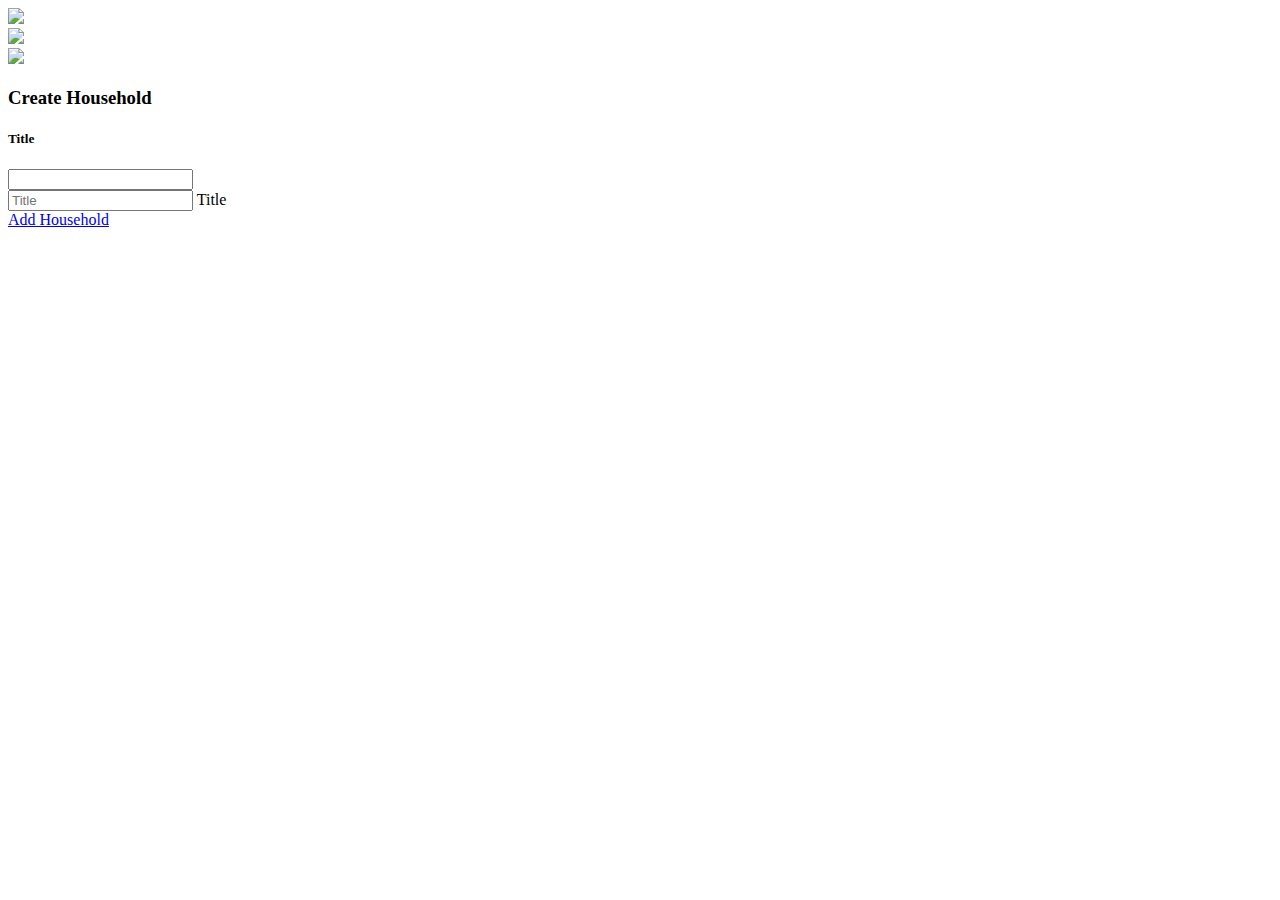
==== src/main/resources/add-household.html @ 92770807 "New front end design" ====
<!DOCTYPE html>
<html>

<head>
    <title>Household Creation</title>
    <link rel="stylesheet" type="text/css" href="css/style.css">
    <link href="https://fonts.googleapis.com/css?family=Poppins:600&display=swap" rel="stylesheet">
    <link href="https://cdn.jsdelivr.net/npm/bootstrap@5.1.3/dist/css/bootstrap.min.css" rel="stylesheet" integrity="sha384-1BmE4kWBq78iYhFldvKuhfTAU6auU8tT94WrHftjDbrCEXSU1oBoqyl2QvZ6jIW3" crossorigin="anonymous"/>
    <script src="https://kit.fontawesome.com/a81368914c.js"></script>
    <meta name="viewport" content="width=device-width, initial-scale=1">
</head>

<body>
    <img class="wave" src="img/wave.png">
    <div class="container">
        <div class="img">
            <img src="img/bg.svg">
        </div>
        <div class="login-content">
            <form action="index.html">
                <img src="img/avatar.svg">
                <h3 class="title text-capitalize mt-2">Create Household</h3>
                
                <!-- You can keep anyone title input -->
                <!-- start -->
                <div class="input-div one mt-3">
                    <div class="i">
                        <i class="fas fa-user"></i>
                    </div>
                    <div class="div">
                        <h5>Title</h5>
                        <input type="text" class="input">
                    </div>
                </div>
                <!-- End -->

                <!-- start -->
                <div class = "form-floating mb-3">
                    <input type="text" placeholder="Title" class="form-control" id="floatingInput">
                    <label for="title">Title</label>
                </div>
                <!-- End -->
                <a class="btn text-white text-center d-flex justify-content-center align-items-center mt-4" href="welcome.html">
                    Add Household
                </a>
            </form>
        </div>
    </div>
    <script type="text/javascript" src="js/main.js"></script>
</body>

</html>
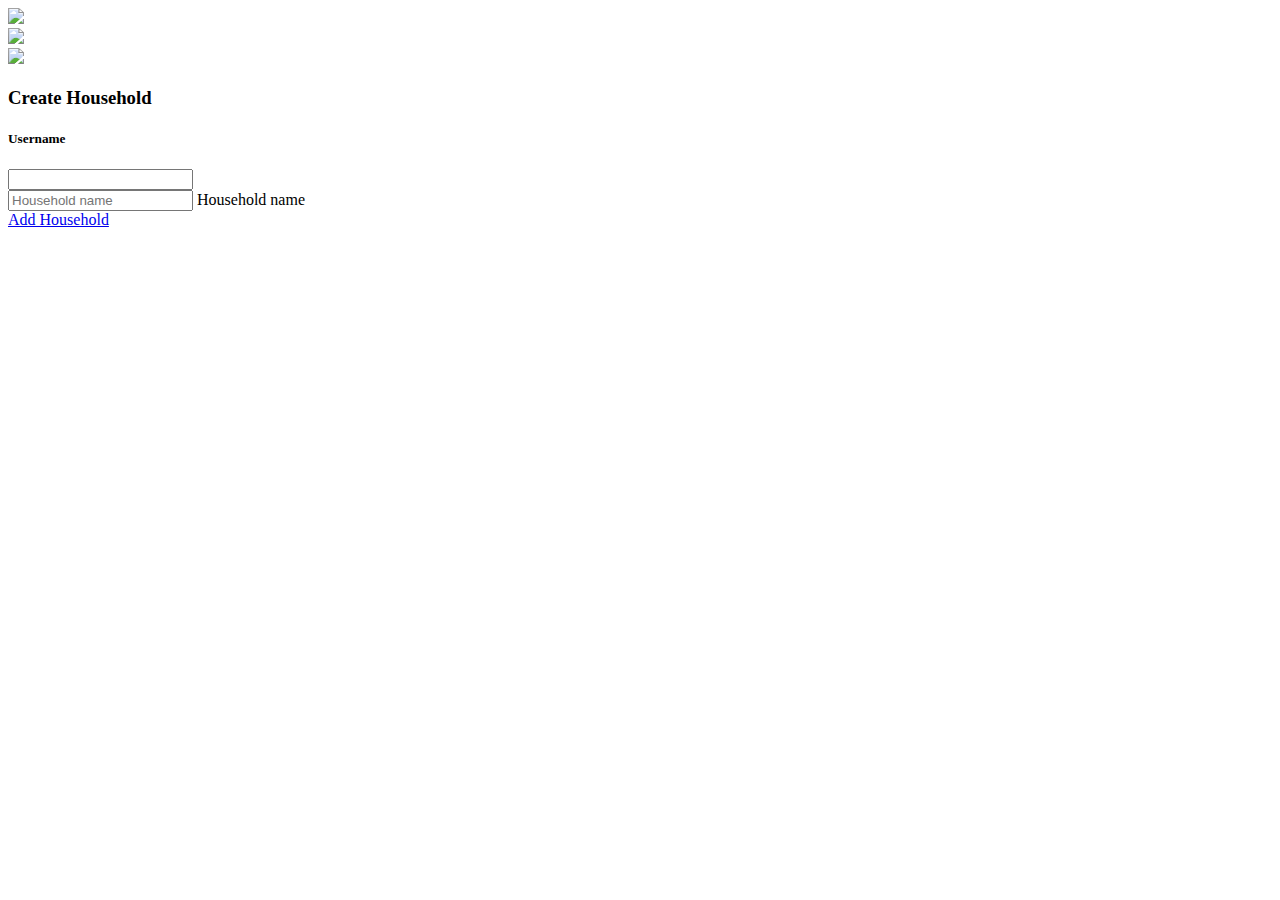
==== commit b0863214: "New frontend" ====
--- a/src/main/resources/add-household.html
+++ b/src/main/resources/add-household.html
@@ -28,7 +28,7 @@
                         <i class="fas fa-user"></i>
                     </div>
                     <div class="div">
-                        <h5>Title</h5>
+                        <h5>Username</h5>
                         <input type="text" class="input">
                     </div>
                 </div>
@@ -36,8 +36,8 @@
 
                 <!-- start -->
                 <div class = "form-floating mb-3">
-                    <input type="text" placeholder="Title" class="form-control" id="floatingInput">
-                    <label for="title">Title</label>
+                    <input type="text" placeholder="Household name" class="form-control" id="floatingInput">
+                    <label for="title">Household name</label>
                 </div>
                 <!-- End -->
                 <a class="btn text-white text-center d-flex justify-content-center align-items-center mt-4" href="welcome.html">
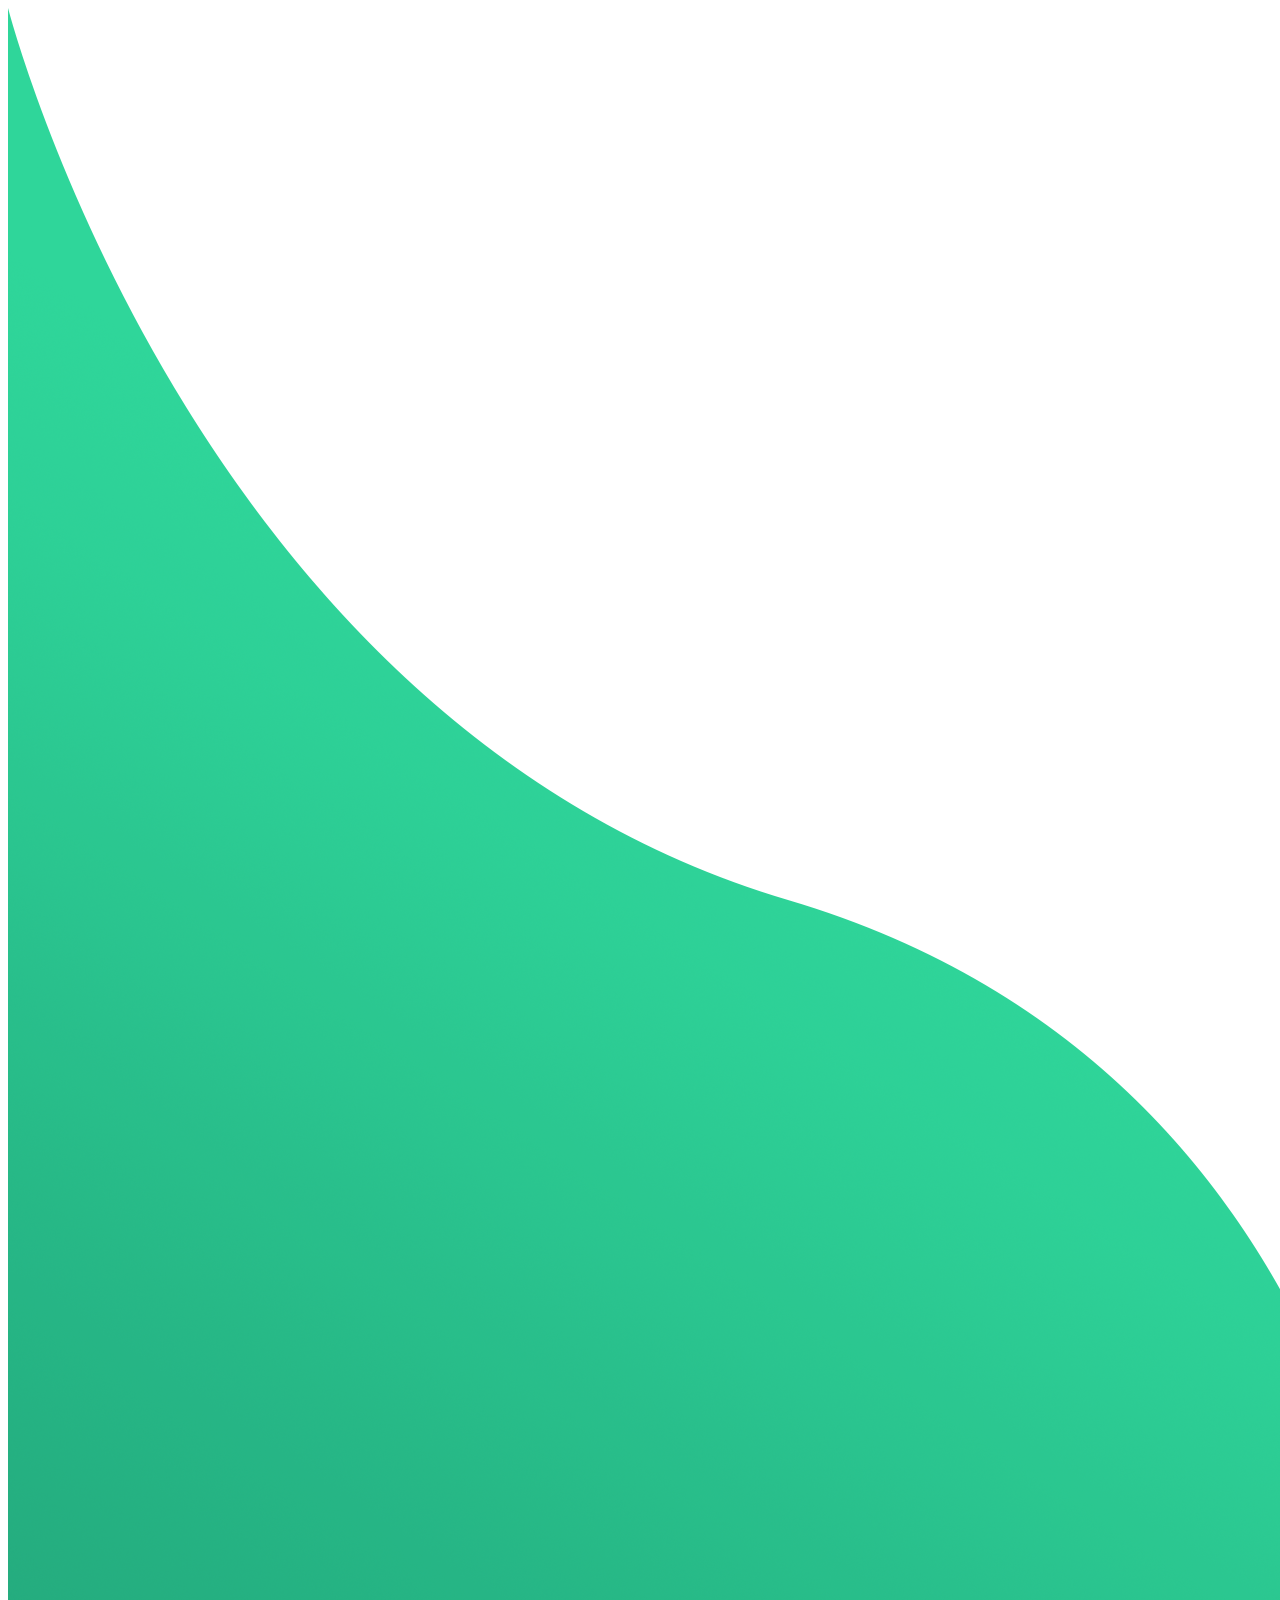
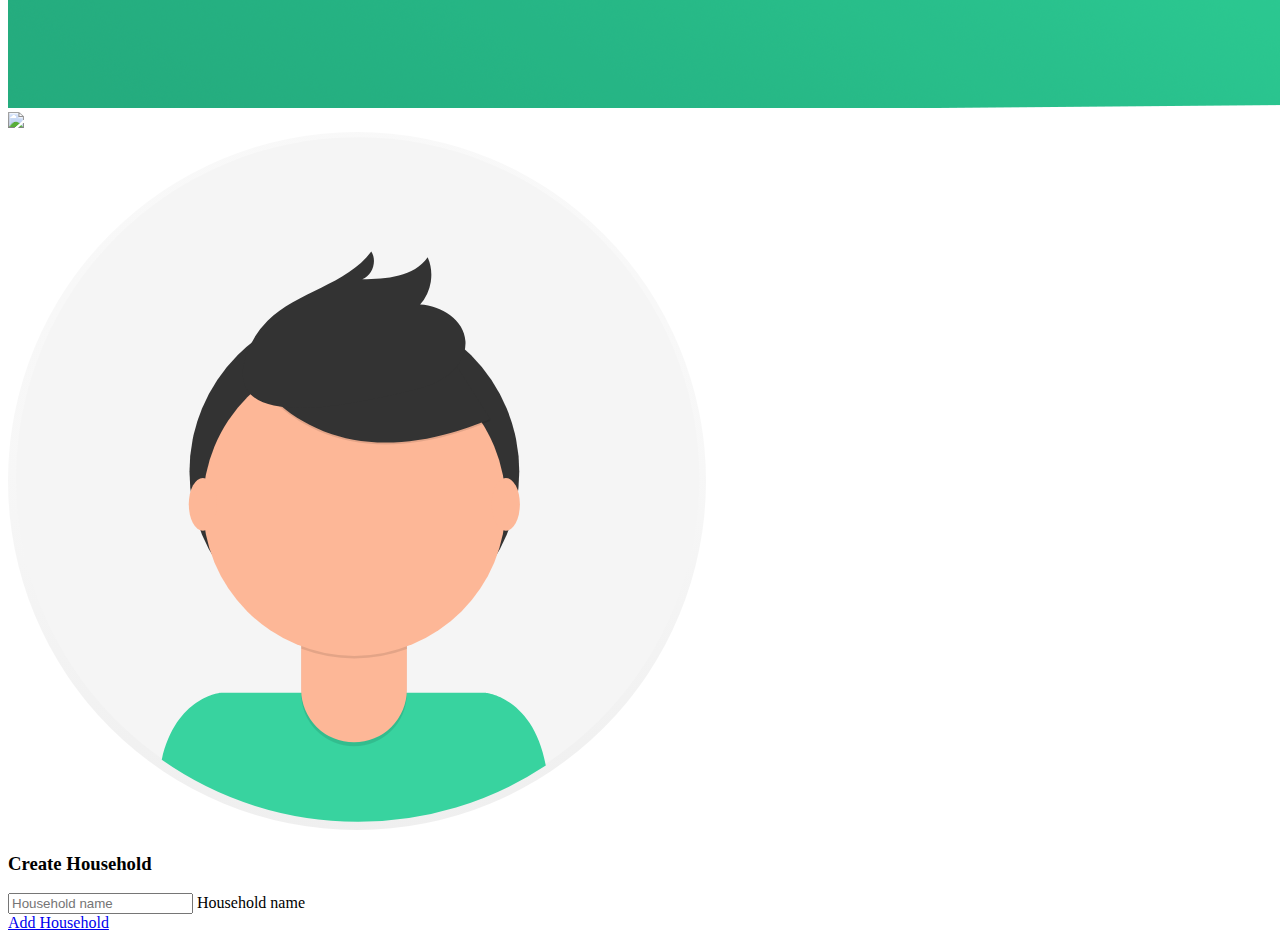
==== commit 155b61af: "New commit" ====
--- a/src/main/resources/add-household.html
+++ b/src/main/resources/add-household.html
@@ -20,19 +20,6 @@
             <form action="index.html">
                 <img src="img/avatar.svg">
                 <h3 class="title text-capitalize mt-2">Create Household</h3>
-                
-                <!-- You can keep anyone title input -->
-                <!-- start -->
-                <div class="input-div one mt-3">
-                    <div class="i">
-                        <i class="fas fa-user"></i>
-                    </div>
-                    <div class="div">
-                        <h5>Username</h5>
-                        <input type="text" class="input">
-                    </div>
-                </div>
-                <!-- End -->
 
                 <!-- start -->
                 <div class = "form-floating mb-3">
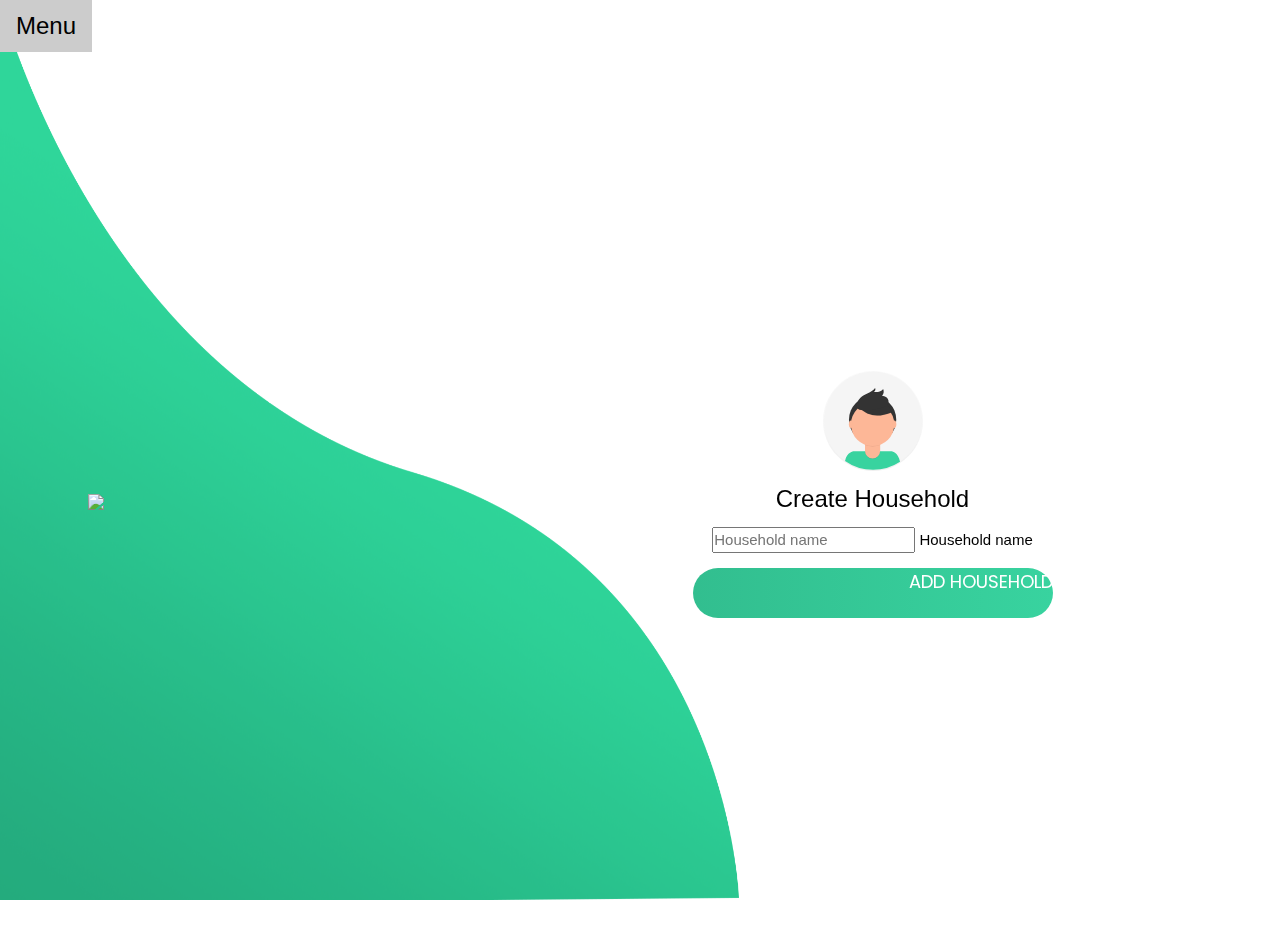
==== commit afc26699: "Sidebar added" ====
--- a/src/main/resources/add-household.html
+++ b/src/main/resources/add-household.html
@@ -4,6 +4,8 @@
 <head>
     <title>Household Creation</title>
     <link rel="stylesheet" type="text/css" href="css/style.css">
+    <meta name="viewport" content="width=device-width, initial-scale=1">
+    <link rel="stylesheet" href="https://www.w3schools.com/w3css/4/w3.css">
     <link href="https://fonts.googleapis.com/css?family=Poppins:600&display=swap" rel="stylesheet">
     <link href="https://cdn.jsdelivr.net/npm/bootstrap@5.1.3/dist/css/bootstrap.min.css" rel="stylesheet" integrity="sha384-1BmE4kWBq78iYhFldvKuhfTAU6auU8tT94WrHftjDbrCEXSU1oBoqyl2QvZ6jIW3" crossorigin="anonymous"/>
     <script src="https://kit.fontawesome.com/a81368914c.js"></script>
@@ -11,27 +13,38 @@
 </head>
 
 <body>
+
+    <div class="w3-sidebar w3-bar-block w3-border-right" style="display:none" id="sidebar">
+        <button onclick="w3_close()" class="w3-bar-item w3-large">Close &times;</button>
+        <a href="#" class="w3-bar-item w3-button">Link 1</a>
+        <a href="#" class="w3-bar-item w3-button">Link 2</a>
+        <a href="#" class="w3-bar-item w3-button">Link 3</a>
+    </div>
+    <button class="w3-button w3-teal w3-xlarge" onclick="w3_open()">Menu</button>
+
     <img class="wave" src="img/wave.png">
     <div class="container">
         <div class="img">
             <img src="img/bg.svg">
         </div>
+
         <div class="login-content">
             <form action="index.html">
                 <img src="img/avatar.svg">
                 <h3 class="title text-capitalize mt-2">Create Household</h3>
 
-                <!-- start -->
                 <div class = "form-floating mb-3">
                     <input type="text" placeholder="Household name" class="form-control" id="floatingInput">
                     <label for="title">Household name</label>
                 </div>
-                <!-- End -->
+
                 <a class="btn text-white text-center d-flex justify-content-center align-items-center mt-4" href="welcome.html">
                     Add Household
                 </a>
             </form>
+
         </div>
+
     </div>
     <script type="text/javascript" src="js/main.js"></script>
 </body>
--- a/src/main/resources/css/style.css
+++ b/src/main/resources/css/style.css
@@ -0,0 +1,225 @@
+*{
+	padding: 0;
+	margin: 0;
+	box-sizing: border-box;
+}
+
+body{
+    font-family: 'Poppins', sans-serif;
+    overflow: hidden;
+}
+
+.wave{
+	position: fixed;
+	bottom: 0;
+	left: 0;
+	height: 100%;
+	z-index: -1;
+}
+
+.container{
+    width: 100vw;
+    height: 100vh;
+    display: grid;
+    grid-template-columns: repeat(2, 1fr);
+    grid-gap :7rem;
+    padding: 0 2rem;
+}
+
+.img{
+	display: flex;
+	justify-content: flex-end;
+	align-items: center;
+}
+
+.login-content{
+	display: flex;
+	justify-content: flex-start;
+	align-items: center;
+	text-align: center;
+}
+
+.img img{
+	width: 500px;
+}
+
+form{
+	width: 360px;
+}
+
+.login-content img{
+    height: 100px;
+}
+
+.login-content h2{
+	margin: 15px 0;
+	color: #333;
+	text-transform: uppercase;
+	font-size: 2.9rem;
+}
+
+.login-content .input-div{
+	position: relative;
+    display: grid;
+    grid-template-columns: 7% 93%;
+    margin: 25px 0;
+    padding: 5px 0;
+    border-bottom: 2px solid #d9d9d9;
+}
+
+.login-content .input-div.one{
+	margin-top: 0;
+}
+
+.i{
+	color: #d9d9d9;
+	display: flex;
+	justify-content: center;
+	align-items: center;
+}
+
+.i i{
+	transition: .3s;
+}
+
+.input-div > div{
+    position: relative;
+	height: 45px;
+}
+
+.input-div > div > h5{
+	position: absolute;
+	left: 10px;
+	top: 50%;
+	transform: translateY(-50%);
+	color: #999;
+	font-size: 18px;
+	transition: .3s;
+}
+
+.input-div:before, .input-div:after{
+	content: '';
+	position: absolute;
+	bottom: -2px;
+	width: 0%;
+	height: 2px;
+	background-color: #38d39f;
+	transition: .4s;
+}
+
+.input-div:before{
+	right: 50%;
+}
+
+.input-div:after{
+	left: 50%;
+}
+
+.input-div.focus:before, .input-div.focus:after{
+	width: 50%;
+}
+
+.input-div.focus > div > h5{
+	top: -5px;
+	font-size: 15px;
+}
+
+.input-div.focus > .i > i{
+	color: #38d39f;
+}
+
+.input-div > div > input{
+	position: absolute;
+	left: 0;
+	top: 0;
+	width: 100%;
+	height: 100%;
+	border: none;
+	outline: none;
+	background: none;
+	padding: 0.5rem 0.7rem;
+	font-size: 1.2rem;
+	color: #555;
+	/* font-family: 'poppins', sans-serif; */
+}
+
+.input-div.pass{
+	margin-bottom: 4px;
+}
+
+a{
+	display: block;
+	text-align: right;
+	text-decoration: none;
+	color: #999;
+	font-size: 0.9rem;
+	transition: .3s;
+}
+
+a:hover{
+	color: #38d39f;
+}
+
+.btn{
+	display: block;
+	width: 100%;
+	height: 50px;
+	border-radius: 25px;
+	outline: none;
+	border: none;
+	background-image: linear-gradient(to right, #32be8f, #38d39f, #32be8f);
+	background-size: 200%;
+	font-size: 1.2rem;
+	color: #fff;
+	font-family: 'Poppins', sans-serif;
+	text-transform: uppercase;
+	margin: 1rem 0;
+	cursor: pointer;
+	transition: .5s;
+}
+.btn:hover{
+	background-position: right;
+}
+
+
+@media screen and (max-width: 1050px){
+	.container{
+		grid-gap: 5rem;
+	}
+}
+
+@media screen and (max-width: 1000px){
+	form{
+		width: 290px;
+	}
+
+	.login-content h2{
+        font-size: 2.4rem;
+        margin: 8px 0;
+	}
+
+	.img img{
+		width: 400px;
+	}
+}
+
+@media screen and (max-width: 900px){
+	.container{
+		grid-template-columns: 1fr;
+	}
+
+	.img{
+		display: none;
+	}
+
+	.wave{
+		display: none;
+	}
+
+	.login-content{
+		justify-content: center;
+	}
+}
+
+@import url("https://fonts.googleapis.com/css2?family=Nunito:wght@400;600;700&display=swap");
+root{--header-height: 3rem;--nav-width: 68px;--first-color: #4723D9;--first-color-light: #AFA5D9;--white-color: #F7F6FB;--body-font: 'Nunito', sans-serif;--normal-font-size: 1rem;--z-fixed: 100}*,::before,::after{box-sizing: border-box}body{position: relative;margin: var(--header-height) 0 0 0;padding: 0 1rem;font-family: var(--body-font);font-size: var(--normal-font-size);transition: .5s}a{text-decoration: none}.header{width: 100%;height: var(--header-height);position: fixed;top: 0;left: 0;display: flex;align-items: center;justify-content: space-between;padding: 0 1rem;background-color: var(--white-color);z-index: var(--z-fixed);transition: .5s}.header_toggle{color: var(--first-color);font-size: 1.5rem;cursor: pointer}.header_img{width: 35px;height: 35px;display: flex;justify-content: center;border-radius: 50%;overflow: hidden}.header_img img{width: 40px}.l-navbar{position: fixed;top: 0;left: -30%;width: var(--nav-width);height: 100vh;background-color: var(--first-color);padding: .5rem 1rem 0 0;transition: .5s;z-index: var(--z-fixed)}.nav{height: 100%;display: flex;flex-direction: column;justify-content: space-between;overflow: hidden}.nav_logo, .nav_link{display: grid;grid-template-columns: max-content max-content;align-items: center;column-gap: 1rem;padding: .5rem 0 .5rem 1.5rem}.nav_logo{margin-bottom: 2rem}.nav_logo-icon{font-size: 1.25rem;color: var(--white-color)}.nav_logo-name{color: var(--white-color);font-weight: 700}.nav_link{position: relative;color: var(--first-color-light);margin-bottom: 1.5rem;transition: .3s}.nav_link:hover{color: var(--white-color)}.nav_icon{font-size: 1.25rem}.show{left: 0}.body-pd{padding-left: calc(var(--nav-width) + 1rem)}.active{color: var(--white-color)}.active::before{content: '';position: absolute;left: 0;width: 2px;height: 32px;background-color: var(--white-color)}.height-100{height:100vh}@media screen and (min-width: 768px){body{margin: calc(var(--header-height) + 1rem) 0 0 0;padding-left: calc(var(--nav-width) + 2rem)}.header{height: calc(var(--header-height) + 1rem);padding: 0 2rem 0 calc(var(--nav-width) + 2rem)}.header_img{width: 40px;height: 40px}.header_img img{width: 45px}.l-navbar{left: 0;padding: 1rem 1rem 0 0}.show{width: calc(var(--nav-width) + 156px)}.body-pd{padding-left: calc(var(--nav-width) + 188px)}}